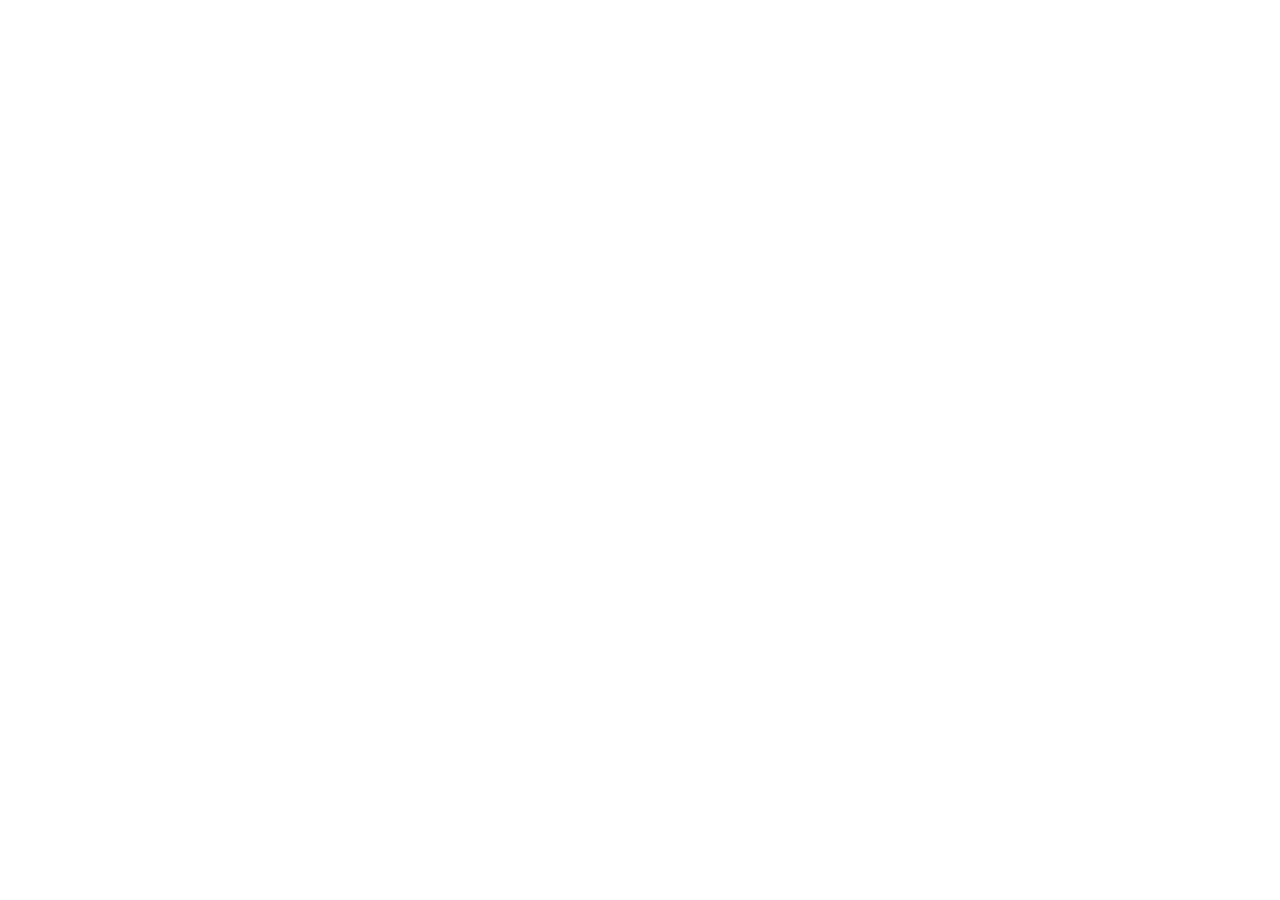
==== index.html @ a78c62f2 "criei a página principal" ====
<!DOCTYPE html>
<html lang="pt-br">
<head>
    <meta charset="UTF-8">
    <meta name="viewport" content="width=device-width, initial-scale=1.0">
    <link rel="shortcut icon" href="favicon.ico" type="image/x-icon">
    <title>Projetos Redes Sociais</title>
</head>
<body>
    <h1></h1>
</body>
</html>
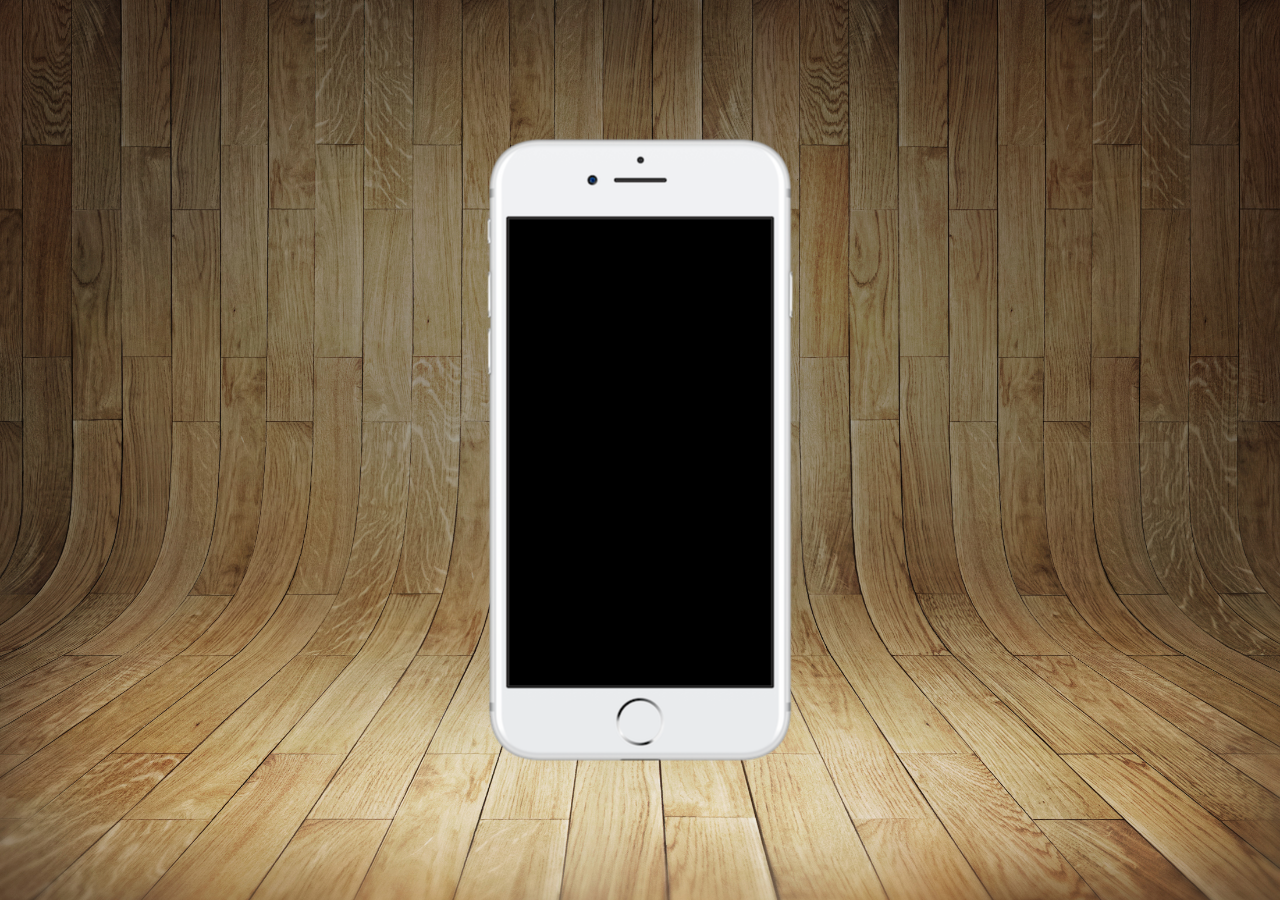
==== commit 87436056: "redes" ====
--- a/index.html
+++ b/index.html
@@ -4,9 +4,17 @@
     <meta charset="UTF-8">
     <meta name="viewport" content="width=device-width, initial-scale=1.0">
     <link rel="shortcut icon" href="favicon.ico" type="image/x-icon">
-    <title>Projetos Redes Sociais</title>
+    <link rel="stylesheet" href="estilos/style.css">
+    <title>Projeto de Redes Sociais</title>
 </head>
 <body>
-    <h1></h1>
+    <main>
+        <section id="telefone">
+        
+        </section>
+        <section id="redes-sociais">
+
+        </section>
+    </main>
 </body>
 </html>
--- a/estilos/style.css
+++ b/estilos/style.css
@@ -0,0 +1,37 @@
+@charset "UTF-8";
+
+* {
+    margin: 0px;
+    padding: 0px;
+    font-family: Arial, Helvetica, sans-serif;
+}
+
+html,body {
+    height: 100vh;
+    width: 100vw;
+    background-color: black;
+    
+}
+
+body {
+    background: url('../imagens/fundo-madeira.jpg')
+    no-repeat top center;
+    background-size: cover;
+    background-attachment: fixed;
+}
+
+main {
+    position: relative;
+    height: 100vh;
+}
+
+section#telefone {
+    position: absolute;
+    top: 50%;
+    left: 50%;
+    transform: translate(-50%, -50%);
+
+    width: 311px;
+    height: 627px;
+    background: url('../imagens/frame-iphone.png') no-repeat;    
+}
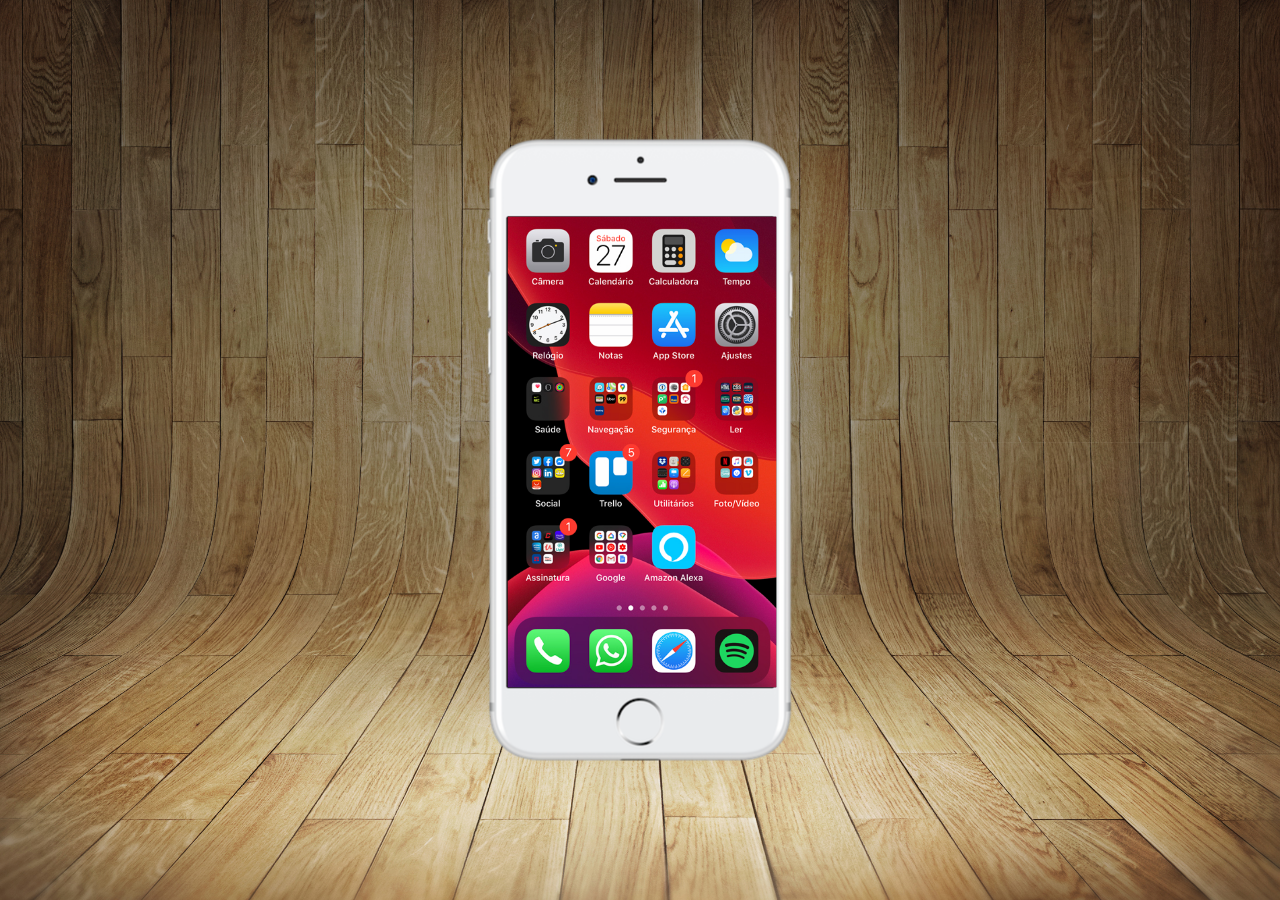
==== commit 1cfb59c4: "criei a tela home" ====
--- a/index.html
+++ b/index.html
@@ -10,11 +10,12 @@
 <body>
     <main>
         <section id="telefone">
-        
+          <iframe src="home.html"  name="tela" id="tela" frameborder="0"></iframe>
         </section>
         <section id="redes-sociais">
 
         </section>
-    </main>
+    </main> 
+
 </body>
 </html>
--- a/estilos/style.css
+++ b/estilos/style.css
@@ -34,4 +34,12 @@
     width: 311px;
     height: 627px;
     background: url('../imagens/frame-iphone.png') no-repeat;    
+}
+
+iframe#tela {
+    position: relative;
+    top: 80px;
+    left: 23px;
+    width: 269px;
+    height: 471px;
 }
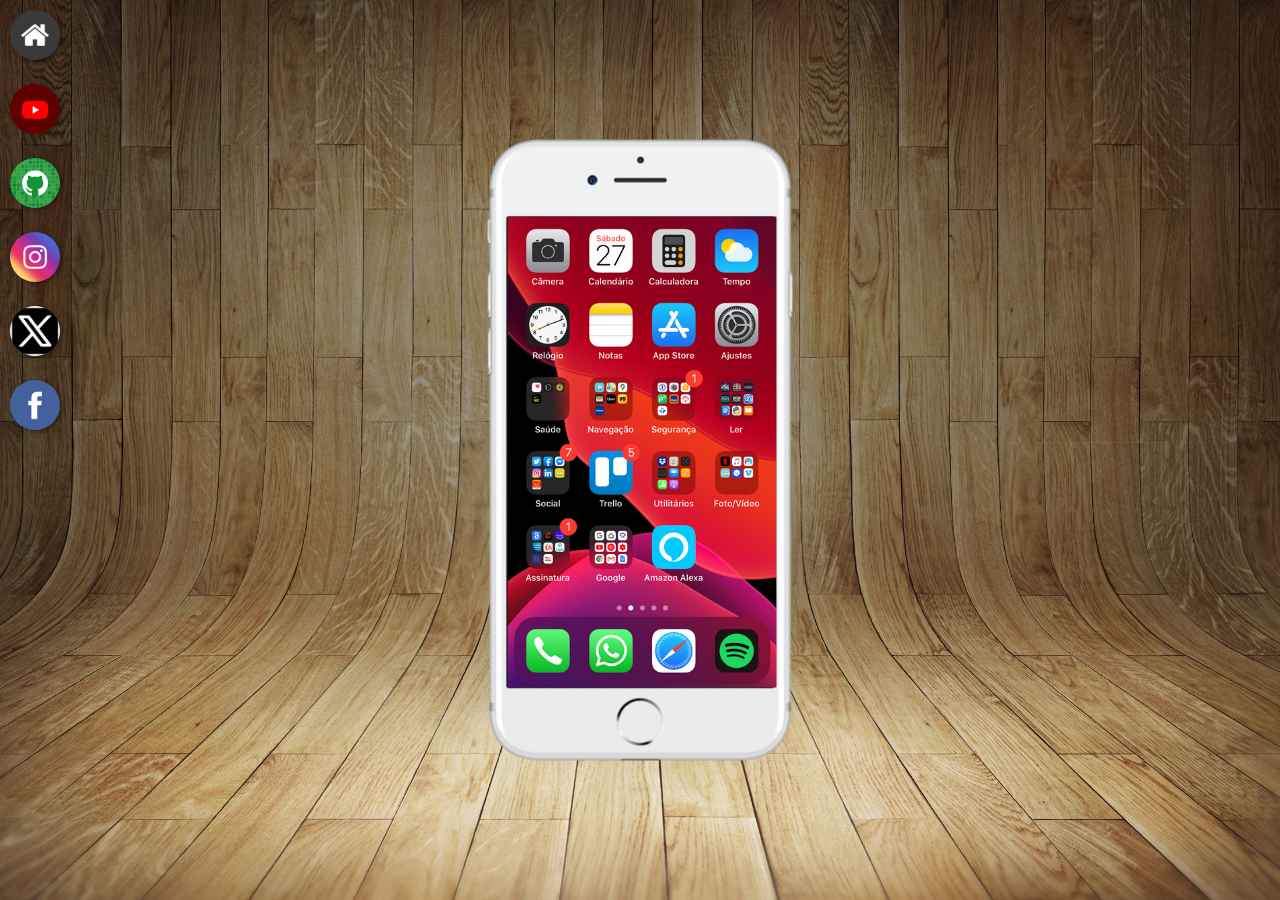
==== commit b77bcc4d: "criei botões na lateral" ====
--- a/index.html
+++ b/index.html
@@ -10,12 +10,19 @@
 <body>
     <main>
         <section id="telefone">
-          <iframe src="home.html"  name="tela" id="tela" frameborder="0"></iframe>
+          <iframe src="home.html"  name="tela" id="tela" frameborder="0">
+            Seu navegador não é compatível com isso.
+          </iframe>
         </section>
         <section id="redes-sociais">
+          <a href="#" target="tela"><img src="imagens/logo-home.jpg" alt="home"></a><br>
+           <a href="#" target="tela"><img src="imagens/logo-youtube.jpg" alt="Youtube"></a><br>
+            <a href="#" target="tela"><img src="imagens/logo-github.jpg" alt="github"></a><br>
+             <a href="#" target="tela"><img src="imagens/logo-instagram.jpg" alt="Instagram"></a><br>
+              <a href="#" target="tela"><img src="imagens/Logo X .png" alt="X"></a><br>
+               <a href="#" target="tela"><img src="imagens/logo-facebook.jpg" alt="Facebook"></a>
 
         </section>
     </main> 
-
 </body>
 </html>
--- a/estilos/style.css
+++ b/estilos/style.css
@@ -42,4 +42,19 @@
     left: 23px;
     width: 269px;
     height: 471px;
+}
+
+section#redes-sociais  img {
+    width: 50px;
+    margin: 10px;
+    border-radius: 50%;
+    box-shadow: 2px 2px 5px rgba(0, 0, 0, 0.400);
+    box-sizing: border-box;
+}
+
+section#redes-sociais img:hover {
+    border: 2px solid rgba(255, 255, 255, 0.637);
+    transform: translate(-3px, -3px);
+    box-shadow: 5px 5px 10px rgba(0, 0, 0, 0.623);
+    transition: transform .5;
 }
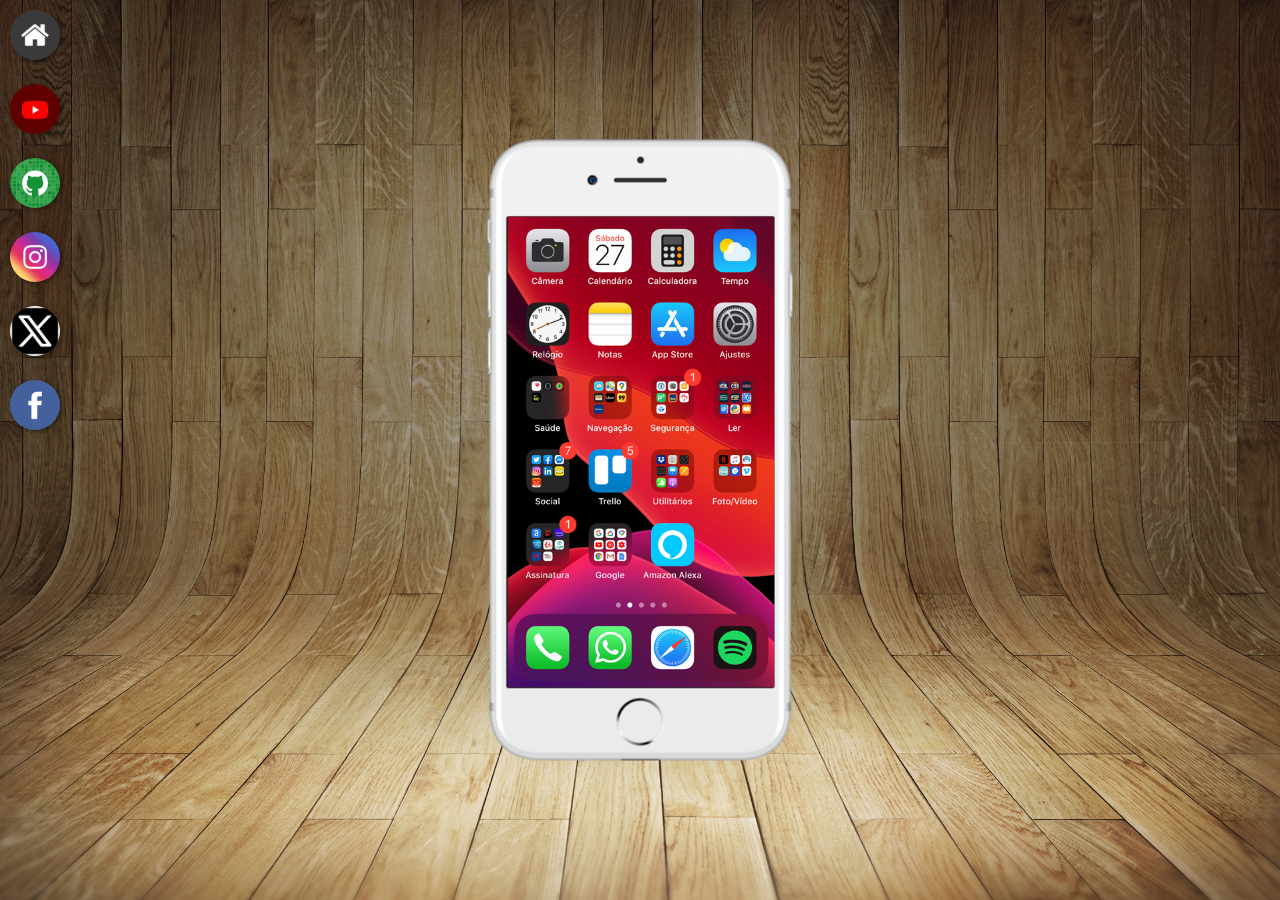
==== commit 4c582bdf: "redes" ====
--- a/index.html
+++ b/index.html
@@ -15,12 +15,12 @@
           </iframe>
         </section>
         <section id="redes-sociais">
-          <a href="#" target="tela"><img src="imagens/logo-home.jpg" alt="home"></a><br>
-           <a href="#" target="tela"><img src="imagens/logo-youtube.jpg" alt="Youtube"></a><br>
-            <a href="#" target="tela"><img src="imagens/logo-github.jpg" alt="github"></a><br>
-             <a href="#" target="tela"><img src="imagens/logo-instagram.jpg" alt="Instagram"></a><br>
-              <a href="#" target="tela"><img src="imagens/Logo X .png" alt="X"></a><br>
-               <a href="#" target="tela"><img src="imagens/logo-facebook.jpg" alt="Facebook"></a>
+          <a href="home.html" target="tela"><img src="imagens/logo-home.jpg" alt="home"></a><br>
+           <a href="youtube.html"tela" target="tela"><img src="imagens/logo-youtube.jpg" alt="youtube.html"></a><br>
+            <a href="github.html" target="tela"><img src="imagens/logo-github.jpg" alt="github"></a><br>
+             <a href="instagram.html" target="tela"><img src="imagens/logo-instagram.jpg" alt="Instagram"></a><br>
+              <a href="X.html" target="tela"><img src="imagens/Logo X .png" alt="X"></a><br>
+               <a href="facebook.html" target="tela"><img src="imagens/logo-facebook.jpg" alt="Facebook"></a>
 
         </section>
     </main> 
--- a/estilos/style.css
+++ b/estilos/style.css
@@ -40,7 +40,7 @@
     position: relative;
     top: 80px;
     left: 23px;
-    width: 269px;
+    width: 267px;
     height: 471px;
 }
 
